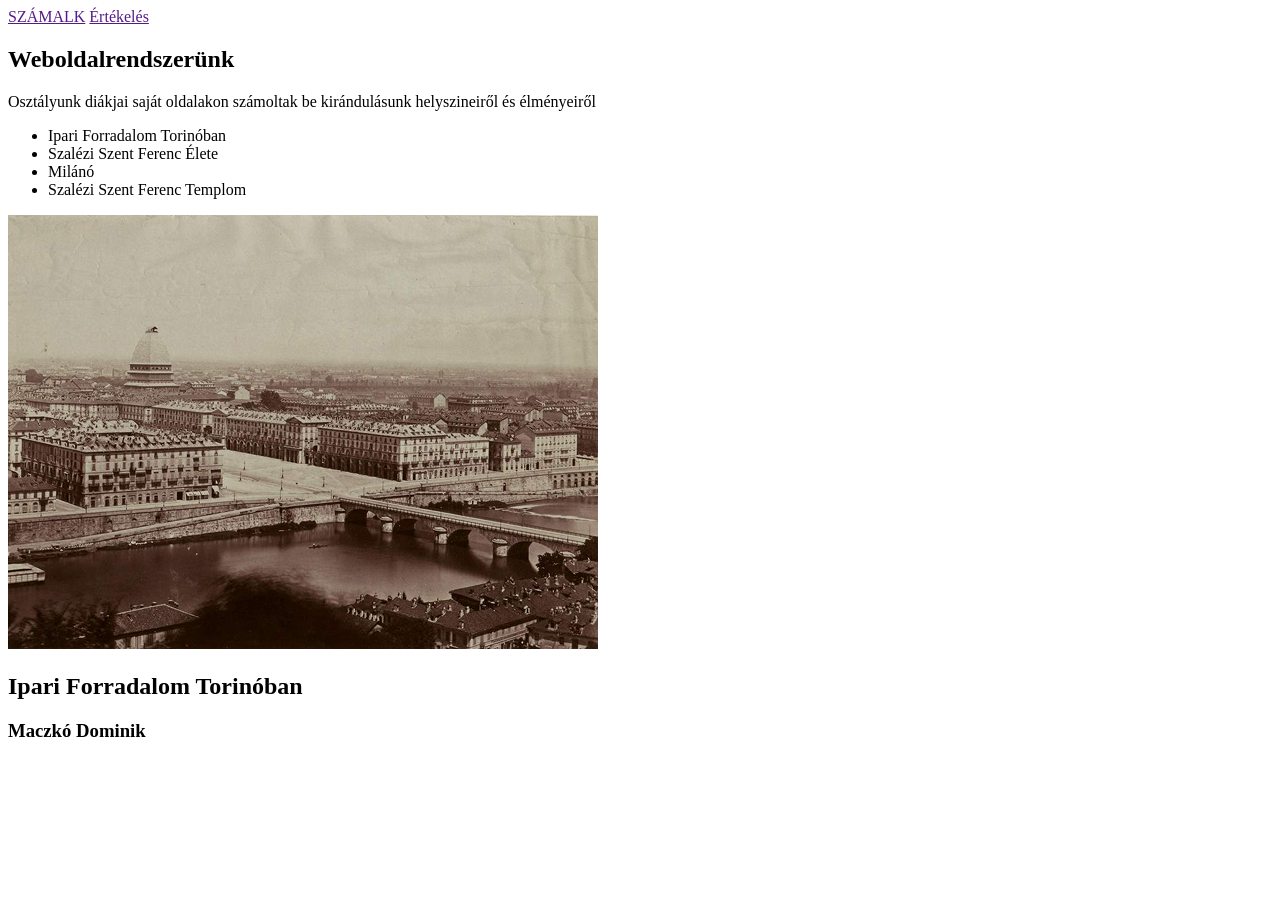
==== dolgozat_9_SZF/index.html @ 68ce2eb7 "45" ====
<!doctype html>
<html lang="hu">
  <head>
    <meta charset="UTF-8" />
    <meta name="viewport" content="width=device-width, initial-scale=1.0" />
    <meta name="description" content="" />
    <meta name="keywords" content="" />
    <title>Maczkó Dominik</title>
  </head>
  <body>
    <main>
      <header>
        <nav>
          <a href="">SZÁMALK</a>
          <a href="">Értékelés</a>
        </nav>
        <article>
          <h1>Weboldalrendszerünk</h1>
          <p>
            Osztályunk diákjai saját oldalakon számoltak be kirándulásunk
            helyszineiről és élményeiről
          </p>
          <ul>
            <li>Ipari Forradalom Torinóban</li>
            <li>Szalézi Szent Ferenc Élete</li>
            <li>Milánó</li>
            <li>Szalézi Szent Ferenc Templom</li>
          </ul>
          <div>
            <img src="forrasok/fooldal_forrasok/ipari_f_torinoban.png" alt="ipari_f_torinoban">
                <h2>Ipari Forradalom Torinóban</h2>
          </div>
        </article>
        <footer>
          <h3>Maczkó Dominik</h3>
        </footer>
      </header>
    </main>
  </body>
</html>
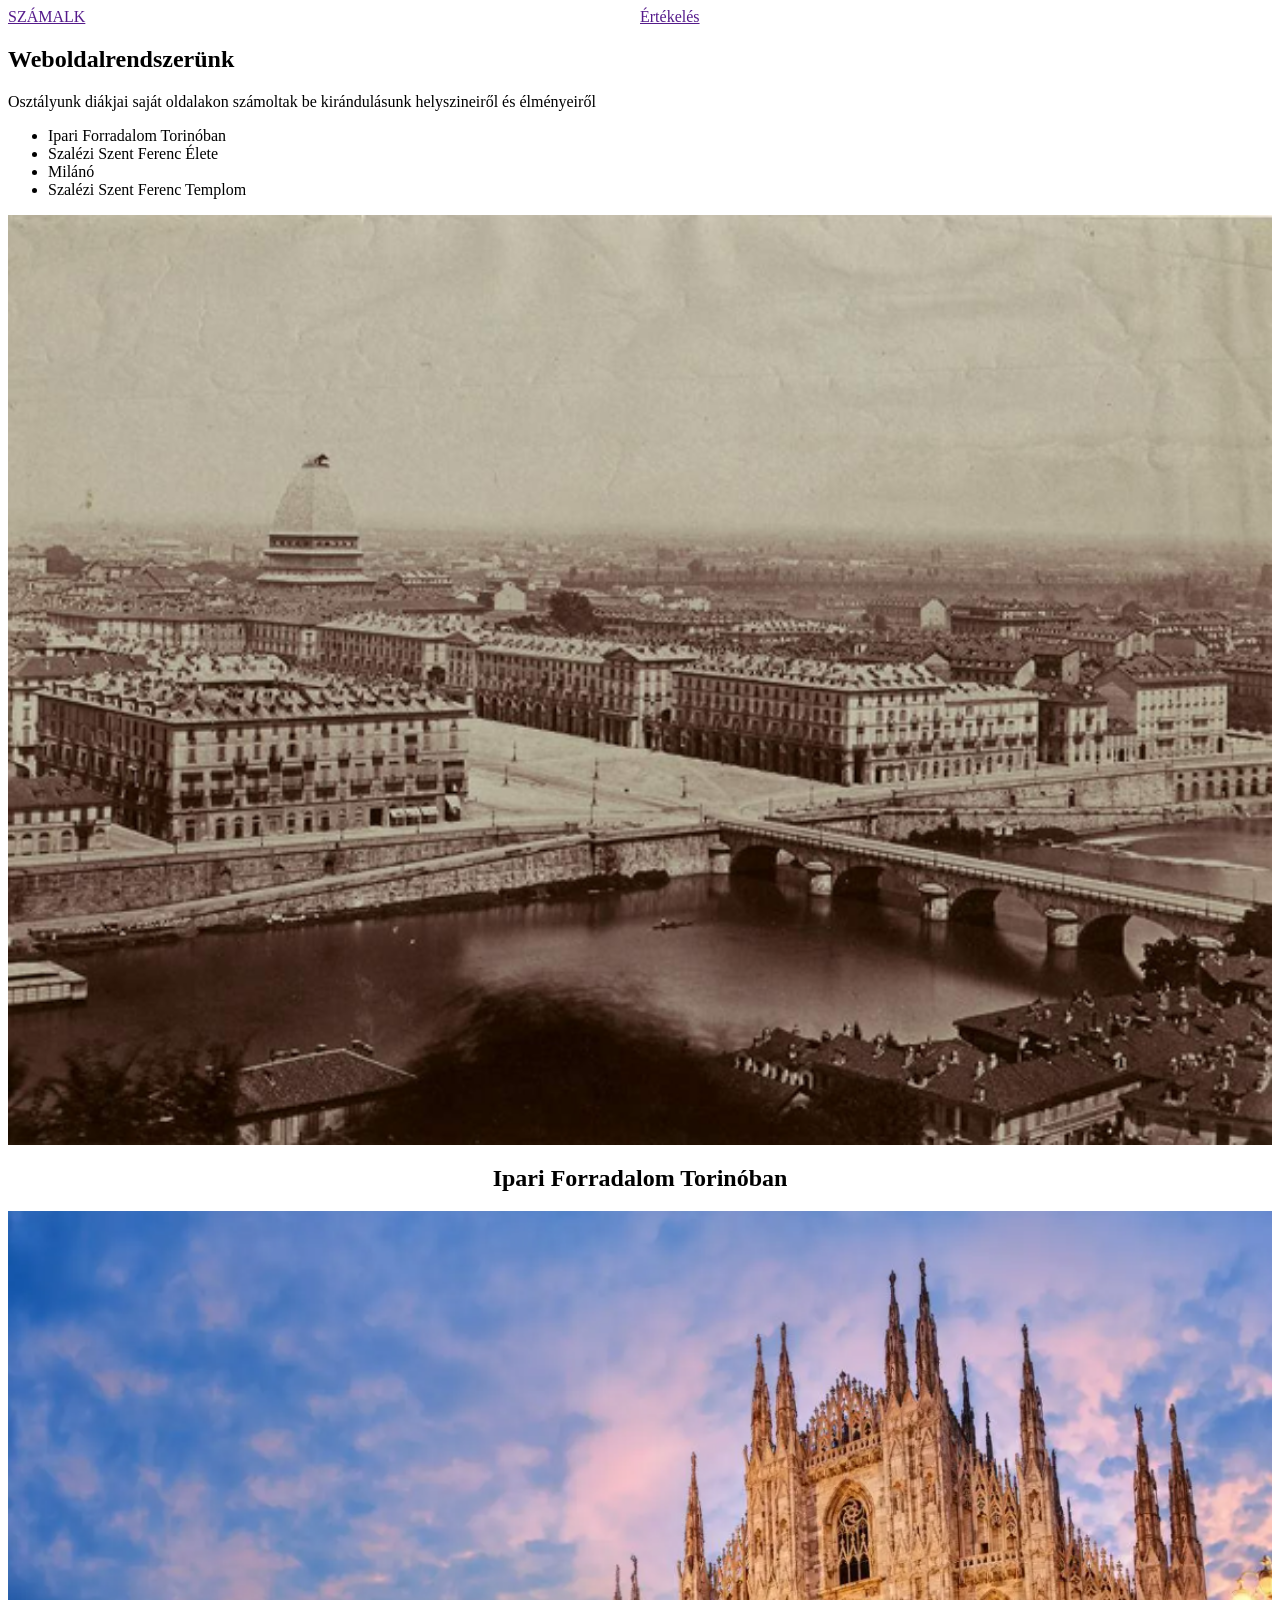
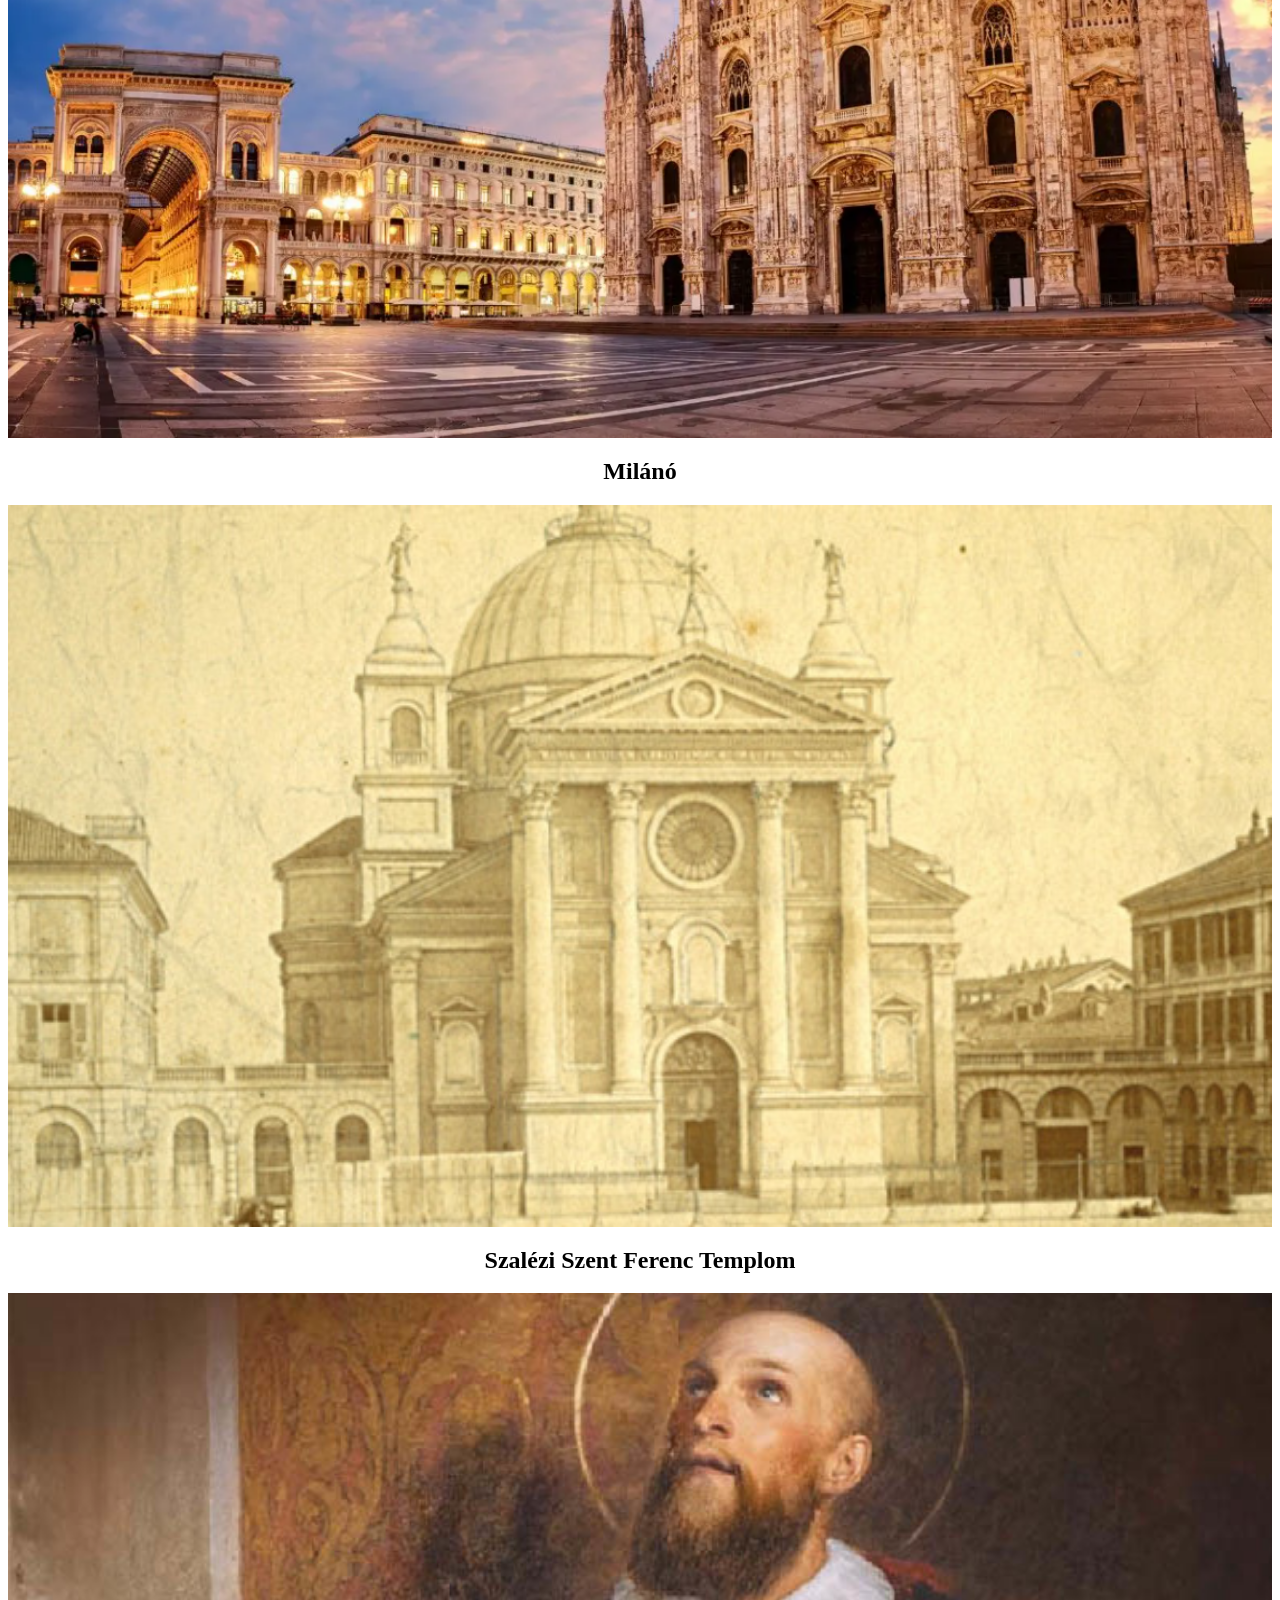
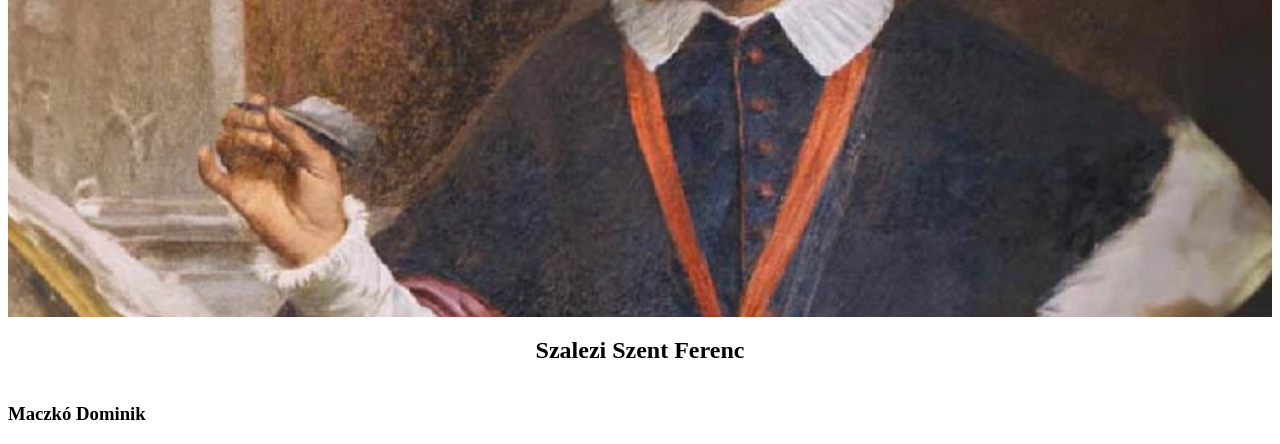
==== commit e29dfdb9: "30" ====
--- a/dolgozat_9_SZF/index.html
+++ b/dolgozat_9_SZF/index.html
@@ -6,6 +6,7 @@
     <meta name="description" content="" />
     <meta name="keywords" content="" />
     <title>Maczkó Dominik</title>
+    <link rel="stylesheet" href="stílus.css">
   </head>
   <body>
     <main>
@@ -27,8 +28,29 @@
             <li>Szalézi Szent Ferenc Templom</li>
           </ul>
           <div>
-            <img src="forrasok/fooldal_forrasok/ipari_f_torinoban.png" alt="ipari_f_torinoban">
-                <h2>Ipari Forradalom Torinóban</h2>
+            <img
+              src="forrasok/fooldal_forrasok/ipari_f_torinoban.png"
+              alt="ipari_f_torinoban"
+            />
+            <h2>Ipari Forradalom Torinóban</h2>
+          </div>
+          <div>
+            <img src="forrasok/fooldal_forrasok/milano.png" alt="Milano" />
+            <h2>Milánó</h2>
+          </div>
+          <div>
+            <img
+              src="forrasok/fooldal_forrasok/szalezi_sz_f_templom.png"
+              alt="Templom"
+            />
+            <h2>Szalézi Szent Ferenc Templom</h2>
+          </div>
+          <div>
+            <img
+              src="forrasok/fooldal_forrasok/szalezi_sz_ferenc.png"
+              alt="Szalezi Szent Ferenc"
+            />
+            <h2>Szalezi Szent Ferenc</h2>
           </div>
         </article>
         <footer>
--- a/dolgozat_9_SZF/stílus.css
+++ b/dolgozat_9_SZF/stílus.css
@@ -0,0 +1,16 @@
+body{
+    box-sizing: border-box;
+}
+nav{
+    display: grid;
+    grid-template-columns: 1fr 1fr;
+    gap: 0;
+}
+div{
+    display: grid;
+    grid-template-columns: 1fr;
+    text-align: center;
+}
+img{
+    width: 100%;
+}
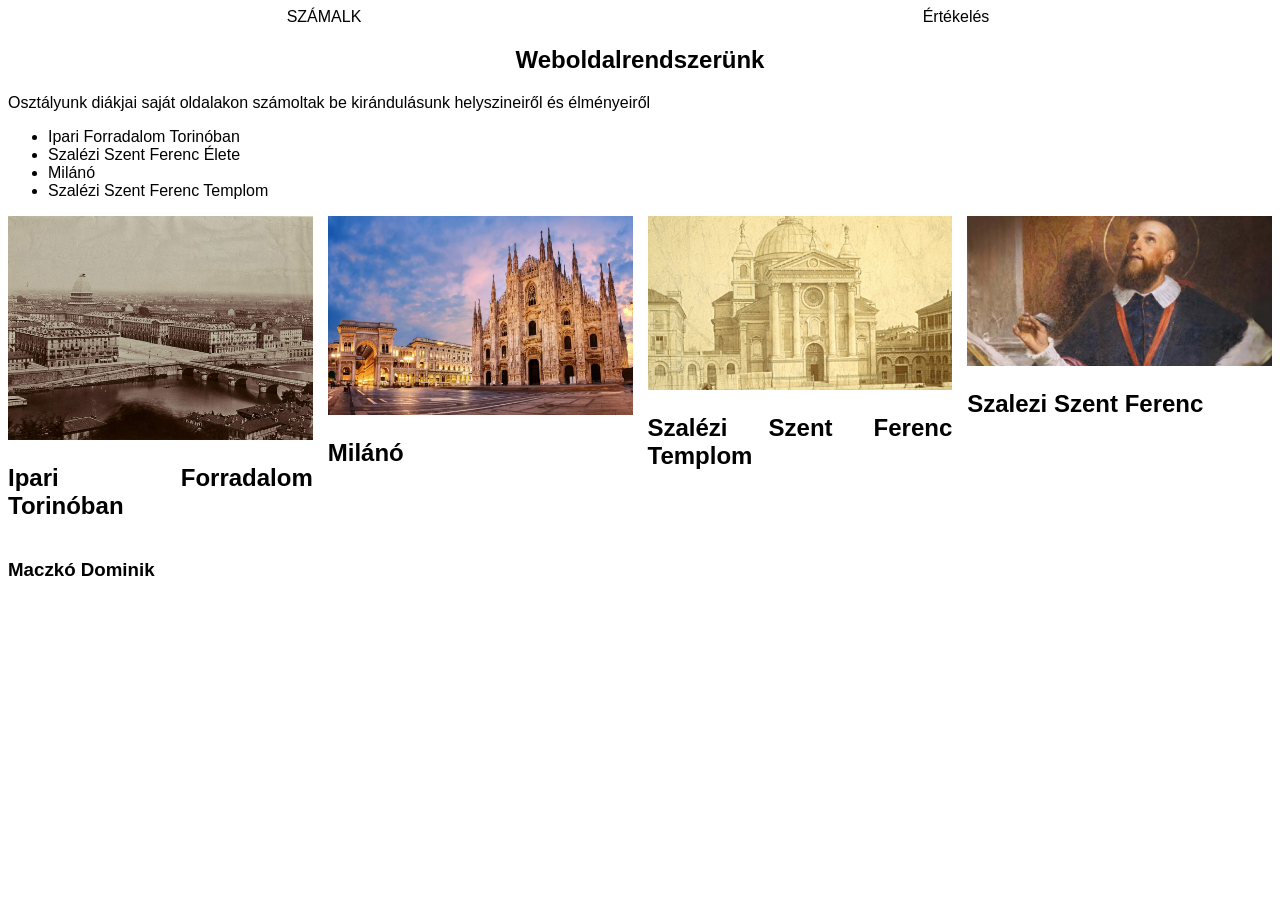
==== commit ab152fb1: "15" ====
--- a/dolgozat_9_SZF/index.html
+++ b/dolgozat_9_SZF/index.html
@@ -6,7 +6,7 @@
     <meta name="description" content="" />
     <meta name="keywords" content="" />
     <title>Maczkó Dominik</title>
-    <link rel="stylesheet" href="stílus.css">
+    <link rel="stylesheet" href="stílus.css" />
   </head>
   <body>
     <main>
@@ -27,30 +27,32 @@
             <li>Milánó</li>
             <li>Szalézi Szent Ferenc Templom</li>
           </ul>
-          <div>
-            <img
-              src="forrasok/fooldal_forrasok/ipari_f_torinoban.png"
-              alt="ipari_f_torinoban"
-            />
-            <h2>Ipari Forradalom Torinóban</h2>
-          </div>
-          <div>
-            <img src="forrasok/fooldal_forrasok/milano.png" alt="Milano" />
-            <h2>Milánó</h2>
-          </div>
-          <div>
-            <img
-              src="forrasok/fooldal_forrasok/szalezi_sz_f_templom.png"
-              alt="Templom"
-            />
-            <h2>Szalézi Szent Ferenc Templom</h2>
-          </div>
-          <div>
-            <img
-              src="forrasok/fooldal_forrasok/szalezi_sz_ferenc.png"
-              alt="Szalezi Szent Ferenc"
-            />
-            <h2>Szalezi Szent Ferenc</h2>
+          <div class="egesz">
+            <div>
+              <img
+                src="forrasok/fooldal_forrasok/ipari_f_torinoban.png"
+                alt="ipari_f_torinoban"
+              />
+              <h2>Ipari Forradalom Torinóban</h2>
+            </div>
+            <div>
+              <img src="forrasok/fooldal_forrasok/milano.png" alt="Milano" />
+              <h2>Milánó</h2>
+            </div>
+            <div>
+              <img
+                src="forrasok/fooldal_forrasok/szalezi_sz_f_templom.png"
+                alt="Templom"
+              />
+              <h2>Szalézi Szent Ferenc Templom</h2>
+            </div>
+            <div>
+              <img
+                src="forrasok/fooldal_forrasok/szalezi_sz_ferenc.png"
+                alt="Szalezi Szent Ferenc"
+              />
+              <h2>Szalezi Szent Ferenc</h2>
+            </div>
           </div>
         </article>
         <footer>
--- a/dolgozat_9_SZF/stílus.css
+++ b/dolgozat_9_SZF/stílus.css
@@ -1,16 +1,46 @@
 body{
     box-sizing: border-box;
+    font-family:Arial, Helvetica, sans-serif;
+    text-align: justify; 
 }
 nav{
     display: grid;
     grid-template-columns: 1fr 1fr;
     gap: 0;
 }
-div{
+.egesz{
     display: grid;
-    grid-template-columns: 1fr;
-    text-align: center;
+    grid-template-columns: 1fr 1fr 1fr 1fr;
+    gap: 15px;
 }
 img{
     width: 100%;
+}
+a{
+text-decoration: none;
+text-align: center;
+color: black;
+}
+h1{
+    text-align: center;
+
+}
+
+
+
+
+
+
+
+
+
+@media screen and (max-width: 1000px) {
+    article{
+        grid-template-columns: 1fr 1fr 1fr 1fr;
+ }
+}
+@media screen and (max-width:600px) {
+    article{
+        grid-template-columns: 1fr;
+    }
 }
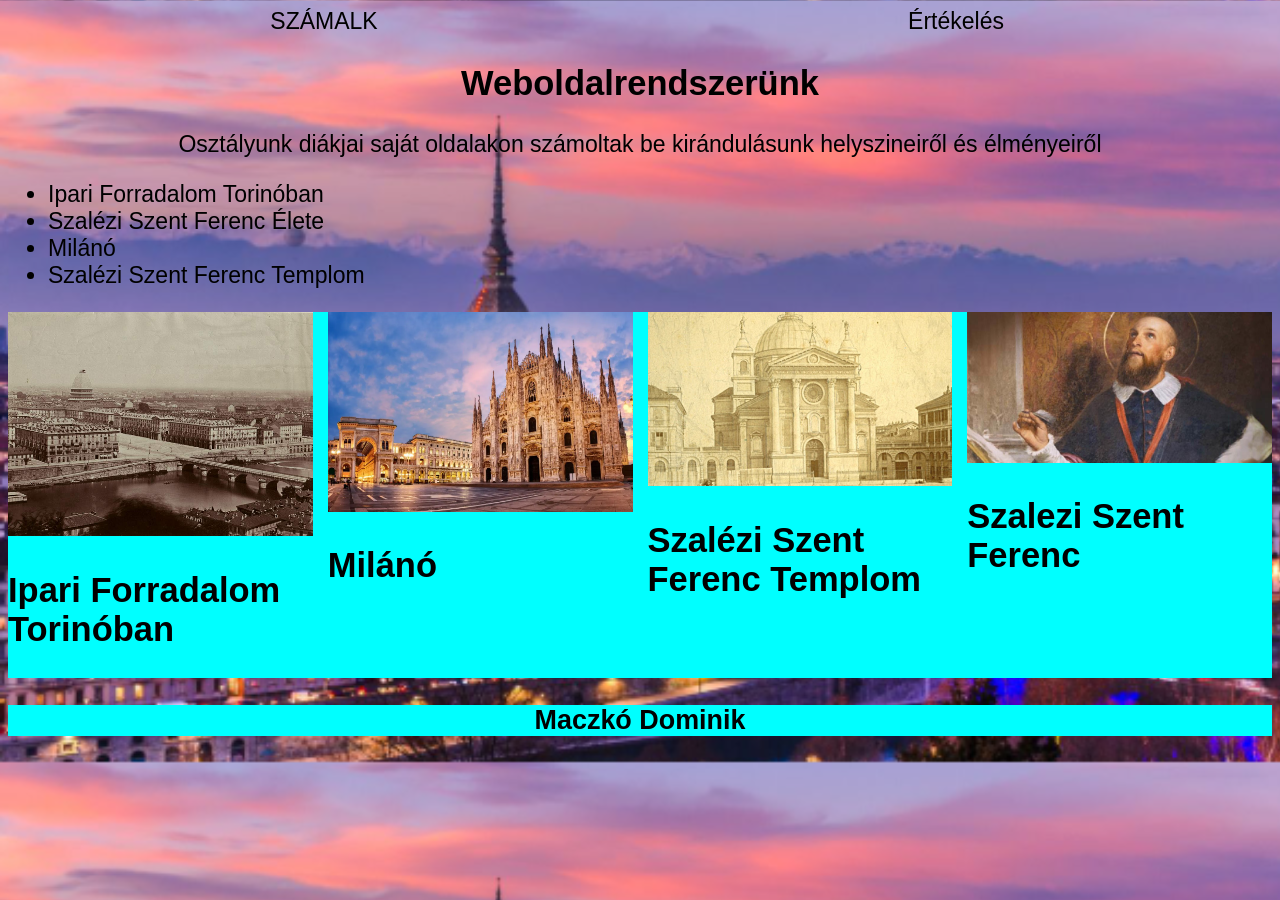
==== commit cd90aa4b: "valid" ====
--- a/dolgozat_9_SZF/index.html
+++ b/dolgozat_9_SZF/index.html
@@ -55,10 +55,10 @@
             </div>
           </div>
         </article>
-        <footer>
-          <h3>Maczkó Dominik</h3>
-        </footer>
       </header>
+      <footer>
+        <h3>Maczkó Dominik</h3>
+      </footer>
     </main>
   </body>
 </html>
--- a/dolgozat_9_SZF/stílus.css
+++ b/dolgozat_9_SZF/stílus.css
@@ -1,17 +1,20 @@
 body{
     box-sizing: border-box;
     font-family:Arial, Helvetica, sans-serif;
-    text-align: justify; 
+    text: align justify 1.6px;
+     background-image: url(forrasok/fooldal_forrasok/torino.png);
+    background-size: cover;
+    font-size: 23px;
 }
 nav{
     display: grid;
     grid-template-columns: 1fr 1fr;
-    gap: 0;
 }
 .egesz{
     display: grid;
     grid-template-columns: 1fr 1fr 1fr 1fr;
     gap: 15px;
+    background-color: aqua;
 }
 img{
     width: 100%;
@@ -23,16 +26,14 @@
 }
 h1{
     text-align: center;
-
 }
-
-
-
-
-
-
-
-
+footer{
+    text-align: center;
+    background-color: aqua;
+}
+p{
+    text-align: center;
+}
 
 @media screen and (max-width: 1000px) {
     article{
